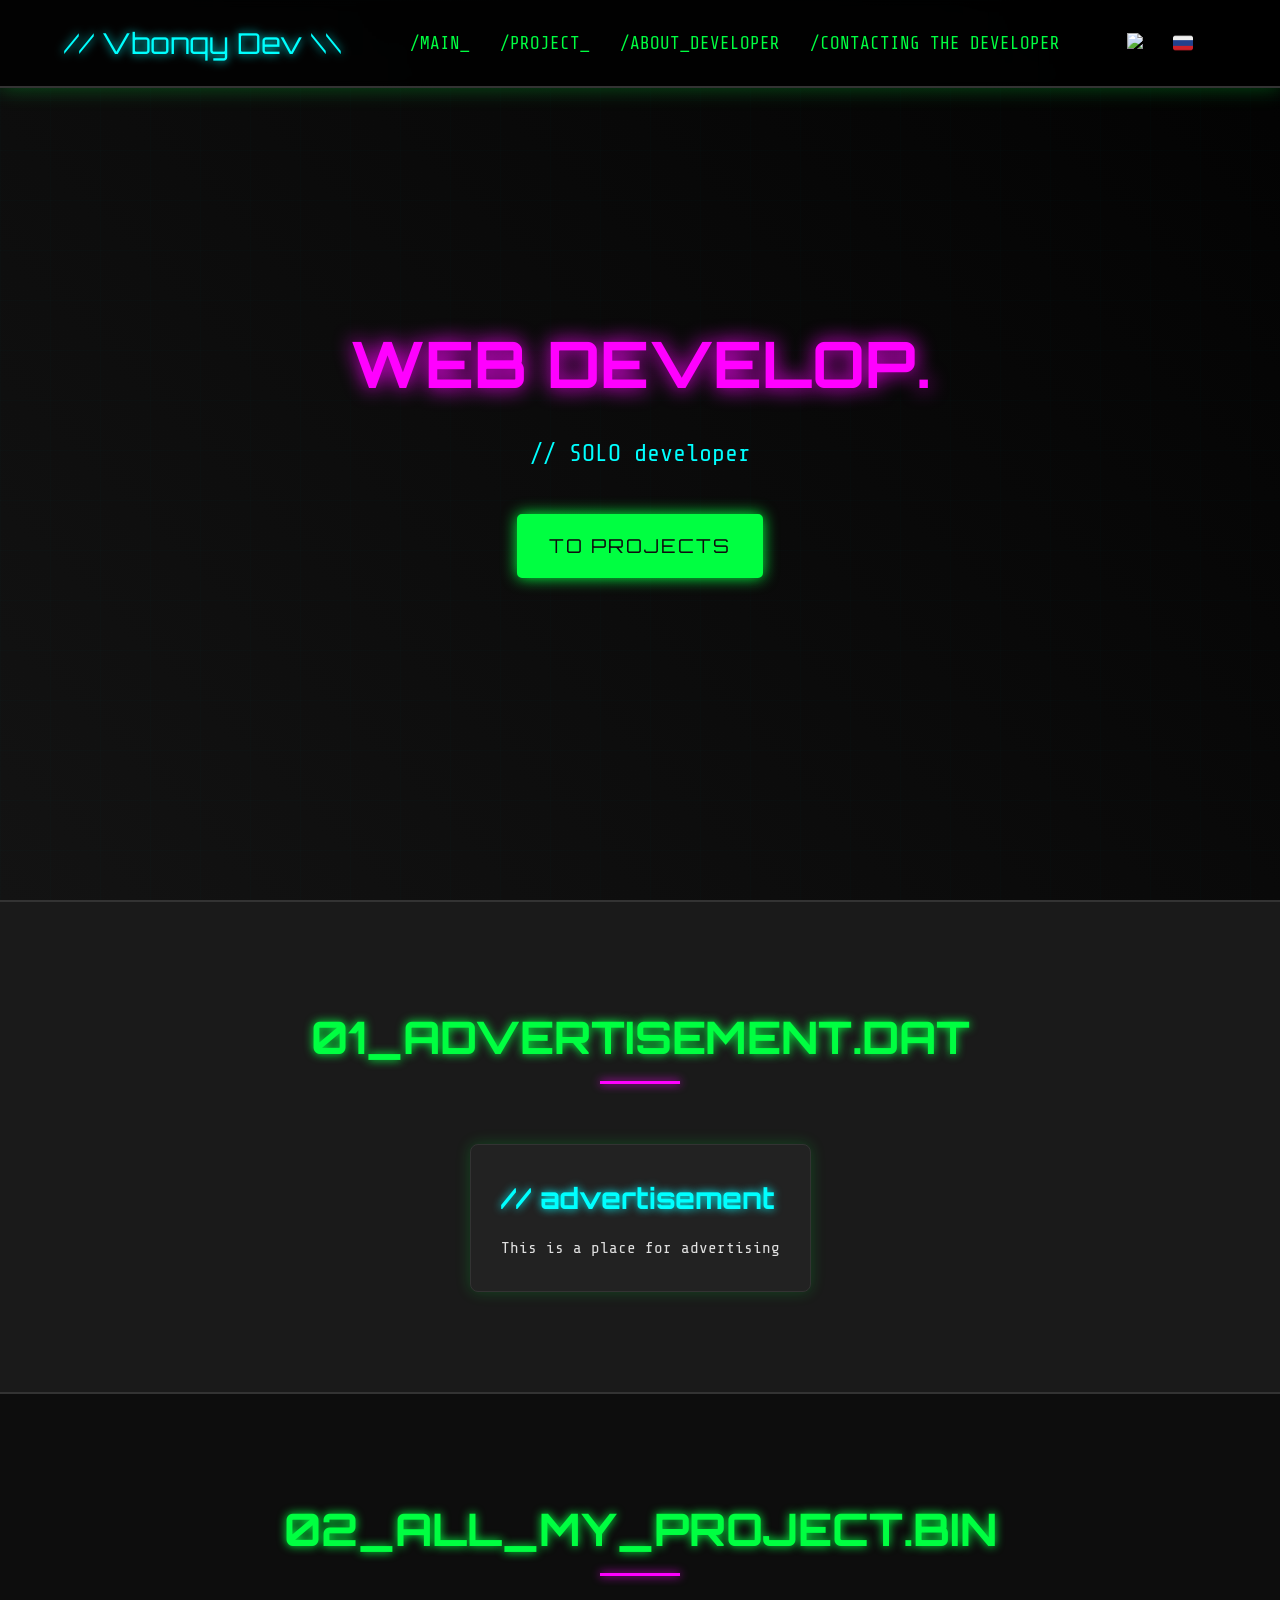
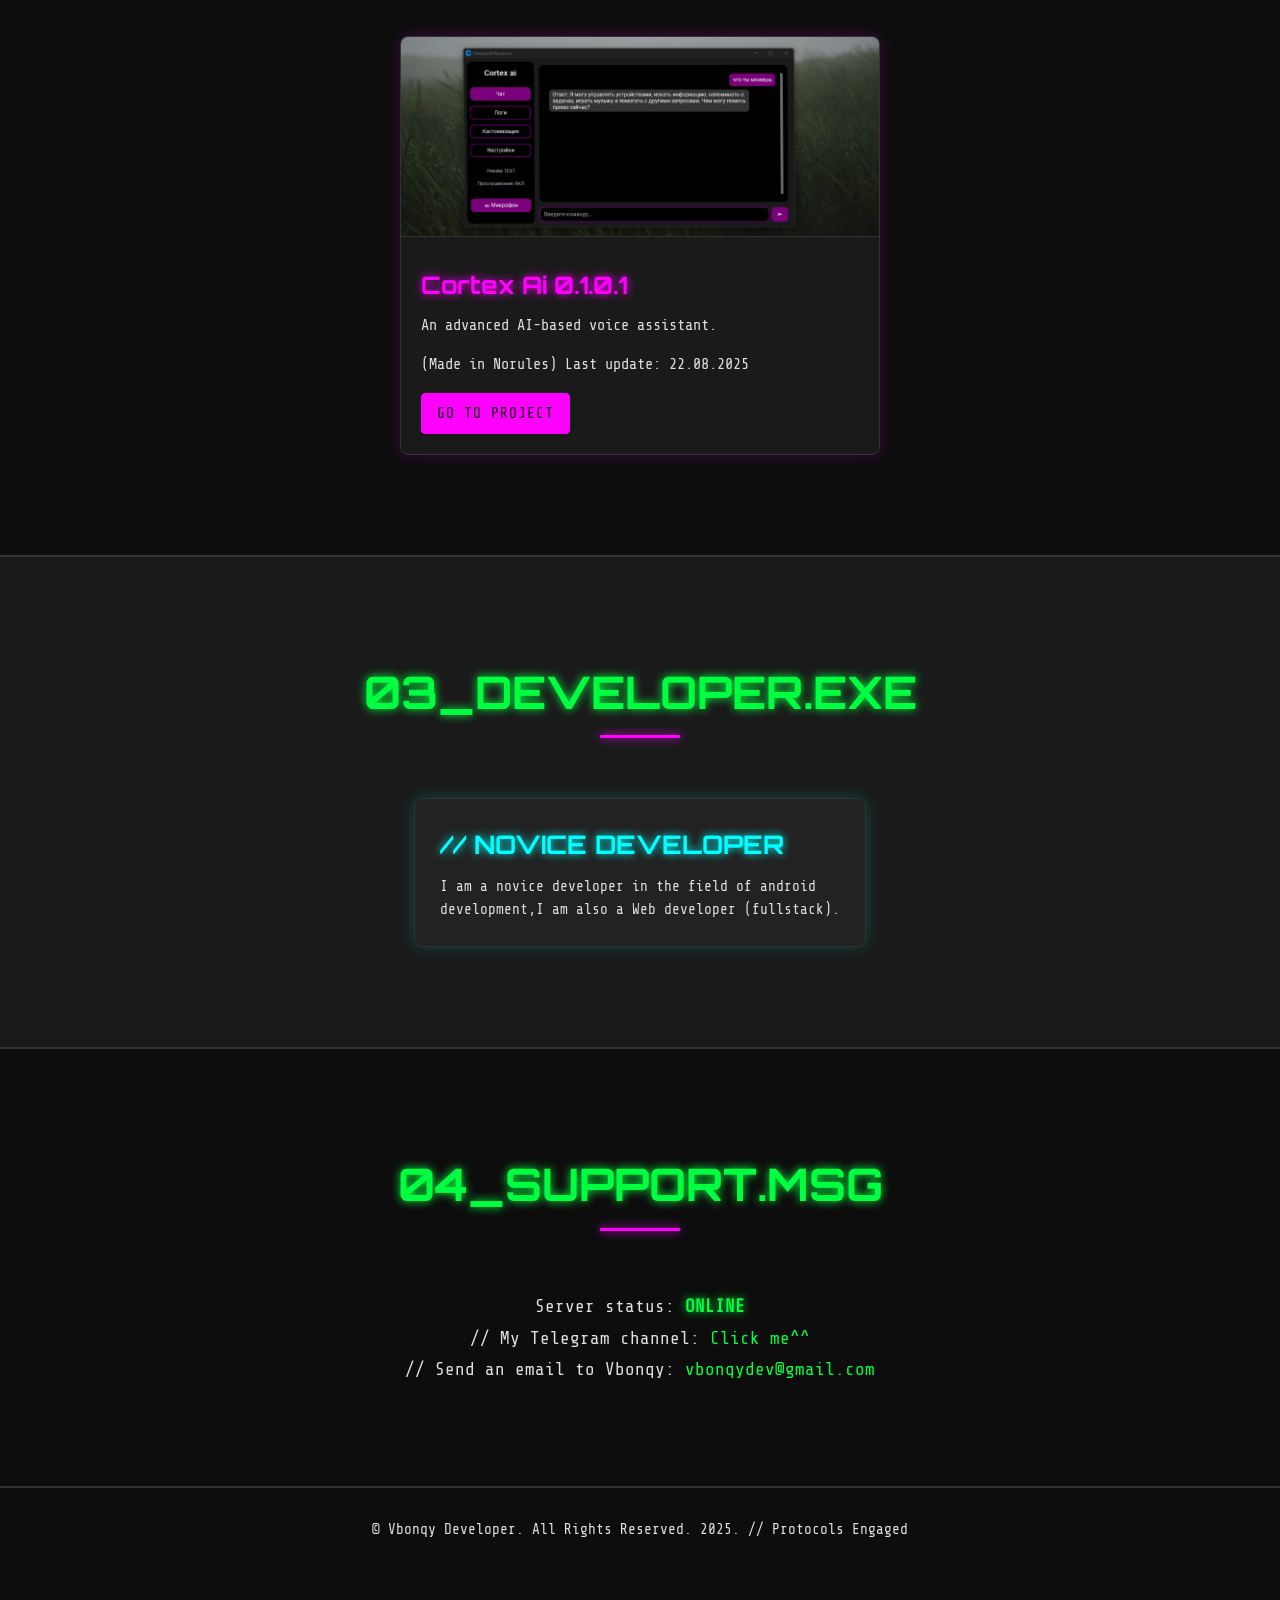
==== indexEN.html @ 8540ed8f "Update indexEN.html" ====
<!DOCTYPE html>
<html lang="en">
<head>
    <meta charset="UTF-8">
    <meta name="viewport" content="width=device-width, initial-scale=1.0">
    <link rel="icon" href="media/logo.png">
    <title>Vbonqy Developer</title>
    <link href="https://fonts.googleapis.com/css2?family=Orbitron:wght@400;700&family=Share+Tech+Mono&display=swap" rel="stylesheet">
    <link href="main.css" rel="stylesheet">
</head>
<body>


    <header class="cyber-header">
        <div class="logo">// Vbonqy Dev \\</div>
        <nav class="main-nav">
            <ul>
                <li><a href="#intro">/MAIN_ </a></li>
                <li><a href="#data-vault">/PROJECT_ </a></li>
                <li><a href="#neural-matrix">/ABOUT_DEVELOPER</a></li>
                <li><a href="#contact">/CONTACTING THE DEVELOPER</a></li>
            </ul>
        </nav>
        <button class="menu-toggle" aria-label="Toggle Navigation">☰</button>
         <div class="header-buttons">
            <a href="indexEN.html" class="header-btn" title="En language">
            <img src="media/united-kingdom_555417.png" alt="En">
            </a>
            <a href="dophtml/indexRU.html" class="header-btn" title="Рус язык">
            <img src="media/russia.png" alt="Ru">
            </a>
        </div>
    </header>


    <main>
        <section id="intro" class="hero-section">
            <div class="hero-content">
                <h1 class="hero-title"><span class="typing-text" data-glitch=""></span></h1>
                <p class="hero-subtitle">// SOLO developer</p>
                <a href="#data-vault" class="cta-button">To projects</a>
            </div>
            <div class="background-grid"></div>
        </section>

        <section id="manifesto" class="manifesto-section content-block">
            <h2 class="section-title">01_ADVERTISEMENT<span class="flicker">.DAT</span></h2>
            <div class="manifesto-grid">
                <div class="manifesto-item">
                    <h3>// advertisement</h3>
                    <p>This is a place for advertising</p>
                </div>
            </div>
        </section>
    
        <section id="data-vault" class="data-vault-section content-block">
            <h2 class="section-title">02_ALL_MY_PROJECT<span class="flicker">.BIN</span></h2>
            <div class="project-grid">
                <div class="project-card">
                    <img src="media/cortex Ai 0.1.0.1.png" alt="Cortex assistant">
                    <h3>Cortex Ai 0.1.0.1</h3>
                    <p>An advanced AI-based voice assistant.</p>
                     <p>(Made in Norules) Last update: 22.08.2025</p>
                    <a href="https://t.me/+iICVvfENPXM2M2Fi" class="view-project-btn" target="_blank">GO TO PROJECT</a>
                </div>
            </div>
        </section>

        <section id="neural-matrix" class="neural-matrix-section content-block">
            <h2 class="section-title">03_DEVELOPER<span class="flicker">.EXE</span></h2>
            <div class="skills-grid">
                <div class="skill-item">
                    <h3>// NOVICE DEVELOPER</h3>
                    <p>I am a novice developer in the field of android
                    <br> development,I am also a Web developer (fullstack). </p>
                </div>
            </div>
        </section>

        <section id="contact" class="contact-section content-block">
            <h2 class="section-title">04_SUPPORT<span class="flicker">.MSG</span></h2>
            


            <div class="contact-info">
                <p>Server status: <span class="online-status">ONLINE</span></p>
                <p>// My Telegram channel: <a href="https://t.me/+iICVvfENPXM2M2Fi"> Click me^^</a></p>
                <p>// Send an email to Vbonqy: <a href="#" class="copy-link" data-copy-text="vbonqydev@gmail.com">vbonqydev@gmail.com</a></p>
            </div>
        </section>


       
    <div id="copyNotification" class="copy-notification">
        The text has been copied to the clipboard!
    </div>
    </main>
  
    <footer class="cyber-footer">
        <p>&copy; Vbonqy Developer. All Rights Reserved. 2025. // Protocols Engaged</p>
        <div class="social-links">
            <a href="#" aria-label="GitHub"><i class="fab fa-github"></i></a>
            <a href="#" aria-label="LinkedIn"><i class="fab fa-linkedin"></i></a>
            <a href="#" aria-label="Twitter"><i class="fab fa-twitter"></i></a>
        </div>
    </footer>

    <script src="https://kit.fontawesome.com/a076d05399.js" crossorigin="anonymous"></script>
    <script src="main.js"></script>
</body>

</html>
---- main.css ----
:root {
            --primary-bg: #0d0d0d;
            --secondary-bg: #1a1a1a;
            --accent-neon-green: #00FF41;
            --accent-neon-blue: #00FFFF;
            --accent-neon-magenta: #FF00FF;
            --text-color: #e0e0e0;
            --border-color: #333;
            --glitch-color-1: #00FFFF; 
            --glitch-color-2: #FF00FF; 
        }

       
        *, *::before, *::after {
            box-sizing: border-box;
            margin: 0;
            padding: 0;
        }

        html {
            scroll-behavior: smooth;
        }

        body {
            font-family: 'Share Tech Mono', monospace;
            background-color: var(--primary-bg);
            color: var(--text-color);
            line-height: 1.6;
            overflow-x: hidden; 
        }

        a {
            color: var(--accent-neon-green);
            text-decoration: none;
            transition: color 0.3s ease, text-shadow 0.3s ease;
        }

        a:hover {
            color: var(--accent-neon-blue);
            text-shadow: 0 0 8px var(--accent-neon-blue);
        }

        section {
            padding: 80px 5%;
            position: relative;
            min-height: 100vh;
            display: flex;
            flex-direction: column;
            justify-content: center;
            align-items: center;
            text-align: center;
        }

        .content-block {
            min-height: auto;
            padding: 100px 5%;
        }

        h1, h2, h3 {
            font-family: 'Orbitron', sans-serif;
            color: var(--accent-neon-green);
            text-shadow: 0 0 10px var(--accent-neon-green);
            margin-bottom: 20px;
        }

        h2.section-title {
            font-size: 2.8em;
            margin-bottom: 60px;
            position: relative;
            display: inline-block;
            padding-bottom: 10px;
        }

        h2.section-title::after {
            content: '';
            position: absolute;
            left: 50%;
            transform: translateX(-50%);
            bottom: 0;
            width: 80px;
            height: 3px;
            background: var(--accent-neon-magenta);
            box-shadow: 0 0 10px var(--accent-neon-magenta);
        }

    
        .cyber-header {
            position: fixed;
            top: 0;
            left: 0;
            width: 100%;
            background: rgba(0, 0, 0, 0.8);
            backdrop-filter: blur(5px);
            z-index: 1000;
            display: flex;
            justify-content: space-between;
            align-items: center;
            padding: 20px 5%;
            border-bottom: 2px solid var(--border-color);
            box-shadow: 0 0 20px rgba(0, 255, 65, 0.3);
        }

        .cyber-header .logo {
            font-family: 'Orbitron', sans-serif;
            font-size: 1.8em;
            color: var(--accent-neon-blue);
            text-shadow: 0 0 10px var(--accent-neon-blue);
        }

        .main-nav ul {
            list-style: none;
            display: flex;
        }

        .main-nav ul li {
            margin-left: 30px;
        }

        .main-nav ul li a {
            font-size: 1.1em;
            padding: 5px 0;
            position: relative;
        }

        .main-nav ul li a::after {
            content: '';
            position: absolute;
            left: 0;
            bottom: 0;
            width: 0;
            height: 2px;
            background: var(--accent-neon-green);
            transition: width 0.3s ease-in-out;
        }

        .main-nav ul li a:hover::after {
            width: 100%;
        }

        .menu-toggle {
            display: none;
            background: transparent;
            border: none;
            color: var(--accent-neon-green);
            font-size: 2em;
            cursor: pointer;
        }

       
        .hero-section {
            background: linear-gradient(45deg, #111 0%, #000 100%);
            overflow: hidden;
            position: relative; 
        }

      
        .hero-section::before,
        .hero-section::after {
            content: '';
            position: absolute;
            top: -10px;
            left: -10px;
            right: -10px;
            bottom: -10px;
            background-image: linear-gradient(45deg, #111 0%, #000 100%);
            z-index: 0;
            filter: blur(5px) saturate(200%);
            opacity: 0.05;
            mix-blend-mode: screen;
        }

        .hero-section::before {
            animation: glitch-bg-1 3s infinite linear alternate-reverse;
            background-color: var(--glitch-color-1);
            transform: translate(2px, 2px);
        }

        .hero-section::after {
            animation: glitch-bg-2 3s infinite linear alternate-reverse;
            background-color: var(--glitch-color-2);
            transform: translate(-2px, -2px);
        }

        @keyframes glitch-bg-1 {
            0% { transform: translate(2px, 2px) scale(1.02); opacity: 0.05; }
            10% { transform: translate(-3px, -3px) scale(0.98); opacity: 0.08; }
            20% { transform: translate(1px, 1px) scale(1.03); opacity: 0.04; }
            30% { transform: translate(-4px, 4px) scale(0.99); opacity: 0.06; }
            40% { transform: translate(3px, -2px) scale(1.01); opacity: 0.07; }
            50% { transform: translate(-2px, -1px) scale(1.04); opacity: 0.03; }
            60% { transform: translate(1px, 3px) scale(0.97); opacity: 0.09; }
            70% { transform: translate(-1px, -4px) scale(1.02); opacity: 0.05; }
            80% { transform: translate(4px, 1px) scale(0.96); opacity: 0.08; }
            90% { transform: translate(-3px, 2px) scale(1.00); opacity: 0.04; }
            100% { transform: translate(2px, 2px) scale(1.02); opacity: 0.06; }
        }

        @keyframes glitch-bg-2 {
            0% { transform: translate(-2px, -2px) scale(0.98); opacity: 0.06; }
            10% { transform: translate(3px, 3px) scale(1.02); opacity: 0.04; }
            20% { transform: translate(-1px, -1px) scale(0.97); opacity: 0.07; }
            30% { transform: translate(4px, -4px) scale(1.01); opacity: 0.05; }
            40% { transform: translate(-3px, 2px) scale(0.99); opacity: 0.08; }
            50% { transform: translate(2px, 1px) scale(0.96); opacity: 0.04; }
            60% { transform: translate(-1px, -3px) scale(1.03); opacity: 0.09; }
            70% { transform: translate(1px, 4px) scale(0.98); opacity: 0.06; }
            80% { transform: translate(-4px, -1px) scale(1.04); opacity: 0.07; }
            90% { transform: translate(3px, -2px) scale(0.99); opacity: 0.05; }
            100% { transform: translate(-2px, -2px) scale(0.98); opacity: 0.07; }
        }


        .hero-content {
            z-index: 2;
            max-width: 900px;
            margin: auto;
        }

        .hero-title {
            font-size: 4em;
            color: var(--accent-neon-magenta);
            margin-bottom: 20px;
            text-shadow: 0 0 20px var(--accent-neon-magenta);
        }

        .typing-text {
            position: relative;
            display: inline-block;
        }

        
        .typing-text::before,
        .typing-text::after {
            content: attr(data-glitch);
            position: absolute;
            top: 0;
            left: 0;
            width: 100%;
            height: 100%;
            overflow: hidden;
            clip: rect(0, 900px, 0, 0);
            mix-blend-mode: screen;
            filter: drop-shadow(0 0 1px var(--glitch-color-1));
            color: var(--accent-neon-magenta);
        }

        .typing-text::before {
            left: 2px;
            text-shadow: -1px 0 var(--glitch-color-1);
            animation: glitch-anim-1 2s infinite linear alternate-reverse;
        }

        .typing-text::after {
            left: -2px;
            text-shadow: -1px 0 var(--glitch-color-2);
            animation: glitch-anim-2 2s infinite linear alternate-reverse;
        }

        @keyframes glitch-anim-1 {
            0% { clip: rect(20px, 9999px, 80px, 0); transform: translate(0,0); }
            10% { clip: rect(100px, 9999px, 150px, 0); transform: translate(-5px,0); }
            20% { clip: rect(200px, 9999px, 250px, 0); transform: translate(5px,0); }
            30% { clip: rect(50px, 9999px, 100px, 0); transform: translate(-3px,0); }
            40% { clip: rect(150px, 9999px, 200px, 0); transform: translate(3px,0); }
            50% { clip: rect(250px, 9999px, 300px, 0); transform: translate(-1px,0); }
            60% { clip: rect(0, 9999px, 50px, 0); transform: translate(1px,0); }
            70% { clip: rect(300px, 9999px, 350px, 0); transform: translate(-4px,0); }
            80% { clip: rect(120px, 9999px, 180px, 0); transform: translate(4px,0); }
            90% { clip: rect(220px, 9999px, 270px, 0); transform: translate(-2px,0); }
            100% { clip: rect(70px, 9999px, 130px, 0); transform: translate(0,0); }
        }

        @keyframes glitch-anim-2 {
            0% { clip: rect(30px, 9999px, 90px, 0); transform: translate(0,0); }
            10% { clip: rect(110px, 9999px, 160px, 0); transform: translate(5px,0); }
            20% { clip: rect(210px, 9999px, 260px, 0); transform: translate(-5px,0); }
            30% { clip: rect(60px, 9999px, 110px, 0); transform: translate(3px,0); }
            40% { clip: rect(160px, 9999px, 210px, 0); transform: translate(-3px,0); }
            50% { clip: rect(260px, 9999px, 310px, 0); transform: translate(1px,0); }
            60% { clip: rect(10px, 9999px, 60px, 0); transform: translate(-1px,0); }
            70% { clip: rect(310px, 9999px, 360px, 0); transform: translate(4px,0); }
            80% { clip: rect(130px, 9999px, 190px, 0); transform: translate(-4px,0); }
            90% { clip: rect(230px, 9999px, 280px, 0); transform: translate(2px,0); }
            100% { clip: rect(80px, 9999px, 140px, 0); transform: translate(0,0); }
        }

        .hero-subtitle {
            font-size: 1.5em;
            color: var(--accent-neon-blue);
            margin-bottom: 40px;
            animation: pulse-shadow 2s infinite alternate;
        }

        @keyframes pulse-shadow {
            from { text-shadow: 0 0 5px var(--accent-neon-blue); }
            to { text-shadow: 0 0 25px var(--accent-neon-blue); }
        }

        .cta-button {
            display: inline-block;
            padding: 15px 30px;
            background-color: var(--accent-neon-green);
            color: var(--primary-bg);
            border: 2px solid var(--accent-neon-green);
            border-radius: 5px;
            font-family: 'Orbitron', sans-serif;
            font-size: 1.2em;
            text-transform: uppercase;
            letter-spacing: 2px;
            transition: all 0.3s ease;
            box-shadow: 0 0 15px var(--accent-neon-green);
            position: relative;
            overflow: hidden;
        }

        .cta-button:hover {
            background-color: transparent;
            color: var(--accent-neon-green);
            box-shadow: 0 0 30px var(--accent-neon-green);
            transform: translateY(-3px);
        }

        .cta-button::before {
            content: '';
            position: absolute;
            top: 0;
            left: -100%;
            width: 100%;
            height: 100%;
            background: linear-gradient(90deg, transparent, rgba(0,255,242,0.349), transparent);
            transition: 0.5s;
        }

        .cta-button:hover::before {
            left: 100%;
        }

        .background-grid {
            position: absolute;
            top: 0;
            left: 0;
            width: 100%;
            height: 100%;
            background-image:
                linear-gradient(to right, rgba(0,255,255,0.116) 1px, transparent 1px),
                linear-gradient(to bottom, rgba(0,255,255,0.116) 1px, transparent 1px);
            background-size: 50px 50px;
            animation: pan-grid 60s linear infinite;
            opacity: 0.1;
            z-index: 1;
        }

        @keyframes pan-grid {
            from { background-position: 0 0; }
            to { background-position: -5000px -5000px; }
        }

        .flicker {
            animation: flicker 1.5s infinite alternate;
        }

        @keyframes flicker {
            0%, 18%, 22%, 25%, 53%, 57%, 100% { text-shadow: 0 0 4px var(--accent-neon-green), 0 0 10px var(--accent-neon-green); opacity: 1; }
            20%, 24%, 55% { text-shadow: none; opacity: 0.5; }
        }

       
        .manifesto-section {
            background-color: var(--secondary-bg);
            border-bottom: 2px solid var(--border-color);
            border-top: 2px solid var(--border-color);
            padding: 100px 5%;
        }

        .manifesto-grid {
            display: grid;
            grid-template-columns: repeat(auto-fit, minmax(300px, 1fr));
            gap: 40px;
            max-width: 1200px;
            margin: auto;
        }

        .manifesto-item {
            background-color: #222;
            padding: 30px;
            border-radius: 8px;
            border: 1px solid var(--border-color);
            box-shadow: 0 0 15px rgba(0, 255, 65, 0.2);
            transition: transform 0.3s ease, box-shadow 0.3s ease;
            text-align: left;
        }

        .manifesto-item:hover {
            transform: translateY(-10px);
            box-shadow: 0 0 30px rgba(0, 255, 65, 0.4);
        }

        .manifesto-item h3 {
            color: var(--accent-neon-blue);
            font-size: 1.8em;
            margin-bottom: 15px;
            text-shadow: 0 0 8px var(--accent-neon-blue);
        }

        .manifesto-item p {
            color: var(--text-color);
            font-size: 1em;
        }

        .data-vault-section {
            background-color: var(--primary-bg);
            padding-bottom: 100px;
        }

        .project-grid {
            display: grid;
            grid-template-columns: repeat(auto-fit, minmax(300px, 1fr));
            gap: 40px;
            max-width: 1200px;
            margin: auto;
        }

        .project-card {
            background-color: #1a1a1a;
            border: 1px solid var(--border-color);
            border-radius: 8px;
            overflow: hidden;
            box-shadow: 0 0 15px rgba(255, 0, 255, 0.2);
            transition: transform 0.3s ease, box-shadow 0.3s ease;
            text-align: left;
        }

        .project-card:hover {
            transform: translateY(-10px);
            box-shadow: 0 0 30px rgba(255, 0, 255, 0.4);
        }

        .project-card img {
            width: 100%;
            height: 200px;
            object-fit: cover;
            border-bottom: 1px solid var(--border-color);
        }

        .project-card h3 {
            font-size: 1.5em;
            color: var(--accent-neon-magenta);
            margin: 20px 20px 10px;
            text-shadow: 0 0 8px var(--accent-neon-magenta);
        }

        .project-card p {
            font-size: 0.95em;
            color: var(--text-color);
            padding: 0 20px 15px;
        }

        .project-card .view-project-btn {
            display: inline-block;
            margin: 0 20px 20px;
            padding: 8px 15px;
            background-color: var(--accent-neon-magenta);
            color: var(--primary-bg);
            border: 1px solid var(--accent-neon-magenta);
            border-radius: 4px;
            font-size: 0.9em;
            text-transform: uppercase;
            letter-spacing: 1px;
            transition: all 0.3s ease;
        }

        .project-card .view-project-btn:hover {
            background-color: transparent;
            color: var(--accent-neon-magenta);
            box-shadow: 0 0 15px var(--accent-neon-magenta);
        }

        
        .neural-matrix-section {
            background-color: var(--secondary-bg);
            border-bottom: 2px solid var(--border-color);
            border-top: 2px solid var(--border-color);
            padding: 100px 5%;
        }

        .skills-grid {
            display: grid;
            grid-template-columns: repeat(auto-fit, minmax(280px, 1fr));
            gap: 30px;
            max-width: 1200px;
            margin: auto;
        }

        .skill-item {
            background-color: #222;
            padding: 25px;
            border-radius: 8px;
            border: 1px solid var(--border-color);
            box-shadow: 0 0 15px rgba(0, 255, 255, 0.2);
            transition: transform 0.3s ease, box-shadow 0.3s ease;
            text-align: left;
        }

        .skill-item:hover {
            transform: translateY(-8px);
            box-shadow: 0 0 30px rgba(0, 255, 255, 0.4);
        }

        .skill-item h3 {
            color: var(--accent-neon-blue);
            font-size: 1.6em;
            margin-bottom: 10px;
            text-shadow: 0 0 8px var(--accent-neon-blue);
        }

        .skill-item p {
            color: var(--text-color);
            font-size: 0.9em;
        }

        
        .contact-section {
            background-color: var(--primary-bg);
            padding-bottom: 100px;
        }

        .contact-form {
            background-color: #1a1a1a;
            padding: 40px;
            border-radius: 8px;
            border: 1px solid var(--border-color);
            box-shadow: 0 0 20px rgba(0, 255, 65, 0.3);
            max-width: 600px;
            width: 100%;
            margin-bottom: 40px;
            text-align: left;
            display: flex;
            flex-direction: column;
        }

        .contact-form label {
            font-size: 1.1em;
            color: var(--accent-neon-green);
            margin-bottom: 8px;
            display: block;
            text-shadow: 0 0 5px var(--accent-neon-green);
        }

        .contact-form input[type="text"],
        .contact-form input[type="email"],
        .contact-form textarea {
            width: 100%;
            padding: 12px;
            margin-bottom: 20px;
            background-color: #0d0d0d;
            border: 1px solid var(--accent-neon-green);
            border-radius: 4px;
            color: var(--text-color);
            font-family: 'Share Tech Mono', monospace;
            font-size: 1em;
            transition: border-color 0.3s ease, box-shadow 0.3s ease;
            outline: none;
        }

        .contact-form input[type="text"]:focus,
        .contact-form input[type="email"]:focus,
        .contact-form textarea:focus {
            border-color: var(--accent-neon-blue);
            box-shadow: 0 0 10px var(--accent-neon-blue);
        }

        .contact-form textarea {
            resize: vertical;
            min-height: 120px;
        }

        .contact-form .submit-btn {
            background-color: var(--accent-neon-green);
            color: var(--primary-bg);
            padding: 15px 25px;
            border: none;
            border-radius: 5px;
            font-family: 'Orbitron', sans-serif;
            font-size: 1.1em;
            cursor: pointer;
            text-transform: uppercase;
            letter-spacing: 1px;
            transition: all 0.3s ease;
            box-shadow: 0 0 15px var(--accent-neon-green);
        }

        .contact-form .submit-btn:hover {
            background-color: transparent;
            color: var(--accent-neon-green);
            border: 2px solid var(--accent-neon-green);
            box-shadow: 0 0 25px var(--accent-neon-green);
            transform: translateY(-2px);
        }

        .contact-info {
            font-size: 1.1em;
            color: var(--text-color);
            line-height: 1.8;
            text-align: center;
        }

        .contact-info .online-status {
            color: var(--accent-neon-green);
            font-weight: bold;
            text-shadow: 0 0 8px var(--accent-neon-green);
        }

       
        .cyber-footer {
            background-color: #0d0d0d;
            color: var(--text-color);
            text-align: center;
            padding: 30px 5%;
            font-size: 0.9em;
            border-top: 2px solid var(--border-color);
            box-shadow: 0 0 20px rgba(0, 255, 255, 0.3);
        }

        .cyber-footer p {
            margin-bottom: 15px;
        }

        .social-links a {
            color: var(--text-color);
            font-size: 1.5em;
            margin: 0 15px;
            transition: color 0.3s ease, transform 0.3s ease;
        }

        .social-links a:hover {
            color: var(--accent-neon-blue);
            transform: translateY(-5px);
            text-shadow: 0 0 10px var(--accent-neon-blue);
        }

      
        @media (max-width: 992px) {
            .hero-title {
                font-size: 3em;
            }
            h2.section-title {
                font-size: 2.2em;
            }
            .manifesto-grid, .project-grid, .skills-grid {
                grid-template-columns: repeat(auto-fit, minmax(280px, 1fr));
            }
            .cyber-header .logo {
                font-size: 1.5em;
            }
            .main-nav {
                display: none; 
                flex-direction: column;
                position: absolute;
                top: 100%;
                left: 0;
                width: 100%;
                background: rgba(0, 0, 0, 0.95);
                border-top: 1px solid var(--border-color);
                box-shadow: 0 10px 20px rgba(0, 0, 0, 0.5);
                padding-bottom: 20px;
            }
            .main-nav.active {
                display: flex;
            }
            .main-nav ul {
                flex-direction: column;
                align-items: center;
                width: 100%;
            }
            .main-nav ul li {
                margin: 15px 0;
                width: 100%;
                text-align: center;
            }
            .main-nav ul li a {
                display: block;
                padding: 10px 0;
            }
            .menu-toggle {
                display: block;
            }
        }

        @media (max-width: 768px) {
            .hero-title {
                font-size: 2.5em;
            }
            .hero-subtitle {
                font-size: 1.2em;
            }
            .cta-button {
                padding: 12px 25px;
                font-size: 1em;
            }
            section {
                padding: 60px 5%;
            }
            .content-block {
                padding: 80px 5%;
            }
            h2.section-title {
                font-size: 1.8em;
                margin-bottom: 40px;
            }
            .manifesto-item, .project-card, .skill-item {
                padding: 20px;
            }
            .project-card h3 {
                font-size: 1.3em;
            }
            .skill-item h3 {
                font-size: 1.4em;
            }
            .contact-form {
                padding: 30px;
            }
        }

        @media (max-width: 480px) {
            .hero-title {
                font-size: 1.8em;
            }
            .hero-subtitle {
                font-size: 1em;
            }
            .cta-button {
                padding: 10px 20px;
                font-size: 0.9em;
            }
            h2.section-title {
                font-size: 1.5em;
            }
            .manifesto-item h3 {
                font-size: 1.5em;
            }
            .project-card h3 {
                font-size: 1.1em;
            }
            .skill-item h3 {
                font-size: 1.2em;
            }
            .cyber-header .logo {
                font-size: 1.2em;
            }
            .main-nav ul li a {
                font-size: 0.9em;
            }
        }



       
        .copy-link:hover {
            color: rgb(100, 0, 194);
        }
        .copy-notification {
            position: fixed;
            top: 150px;
            right: 20px;
            background: #4CAF50;
            color: white;
            padding: 10px 15px;
            border-radius: 5px;
            display: none;
        }


        .header-buttons {
  display: flex;
  gap: 10px;
  margin-left: 5px; 
  padding: 0 15px;
}

.header-btn {
  display: flex;
  align-items: center;
  justify-content: center;
  width: 36px;
  height: 36px;
  border-radius: 6px;
  background-color: #000000;
  transition: all 0.2s ease;
  box-shadow: 0 2px 4px rgba(0,0,0,0.1);
  border-color: white;
}

.header-btn:hover {
  background-color: #0fbdc9;
  transform: translateY(-2px);
  box-shadow: 0 4px 8px rgba(0,0,0,0.15);
}

.header-btn img {
  width: 20px;
  height: 20px;

}
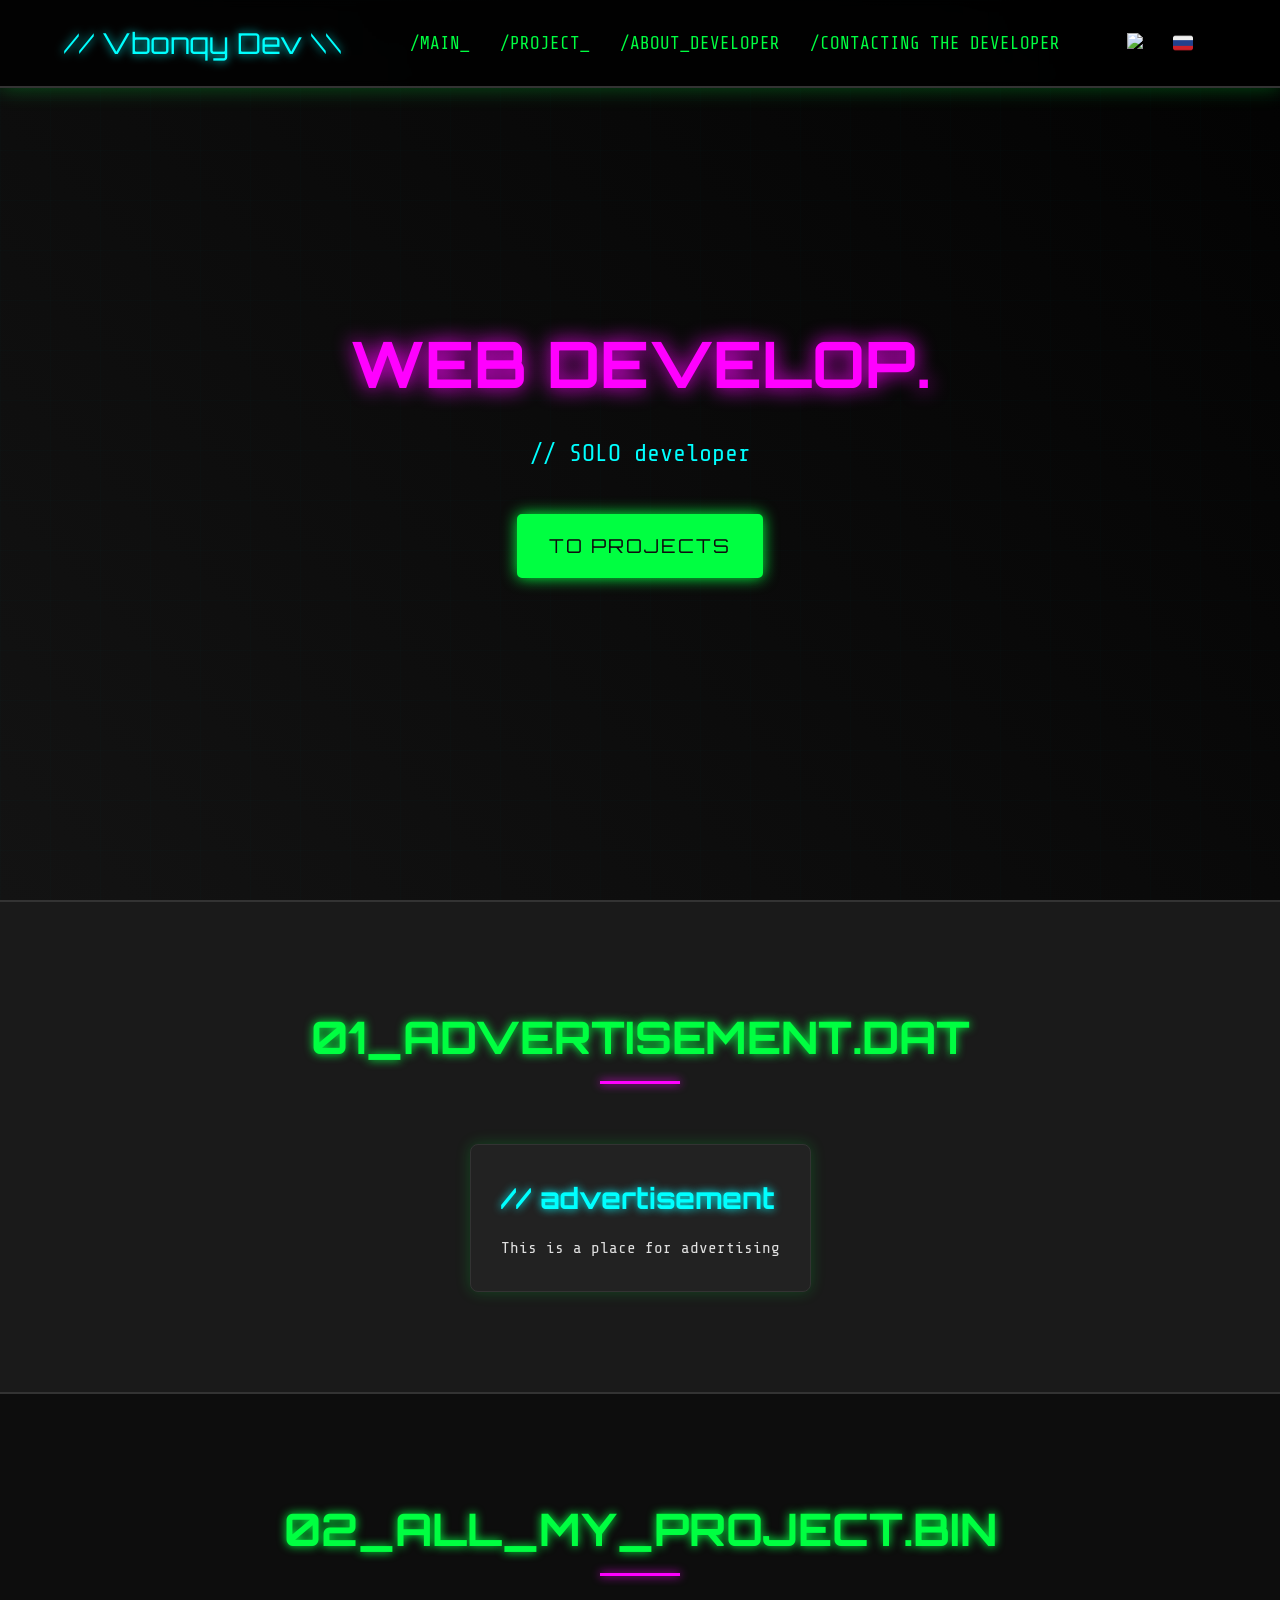
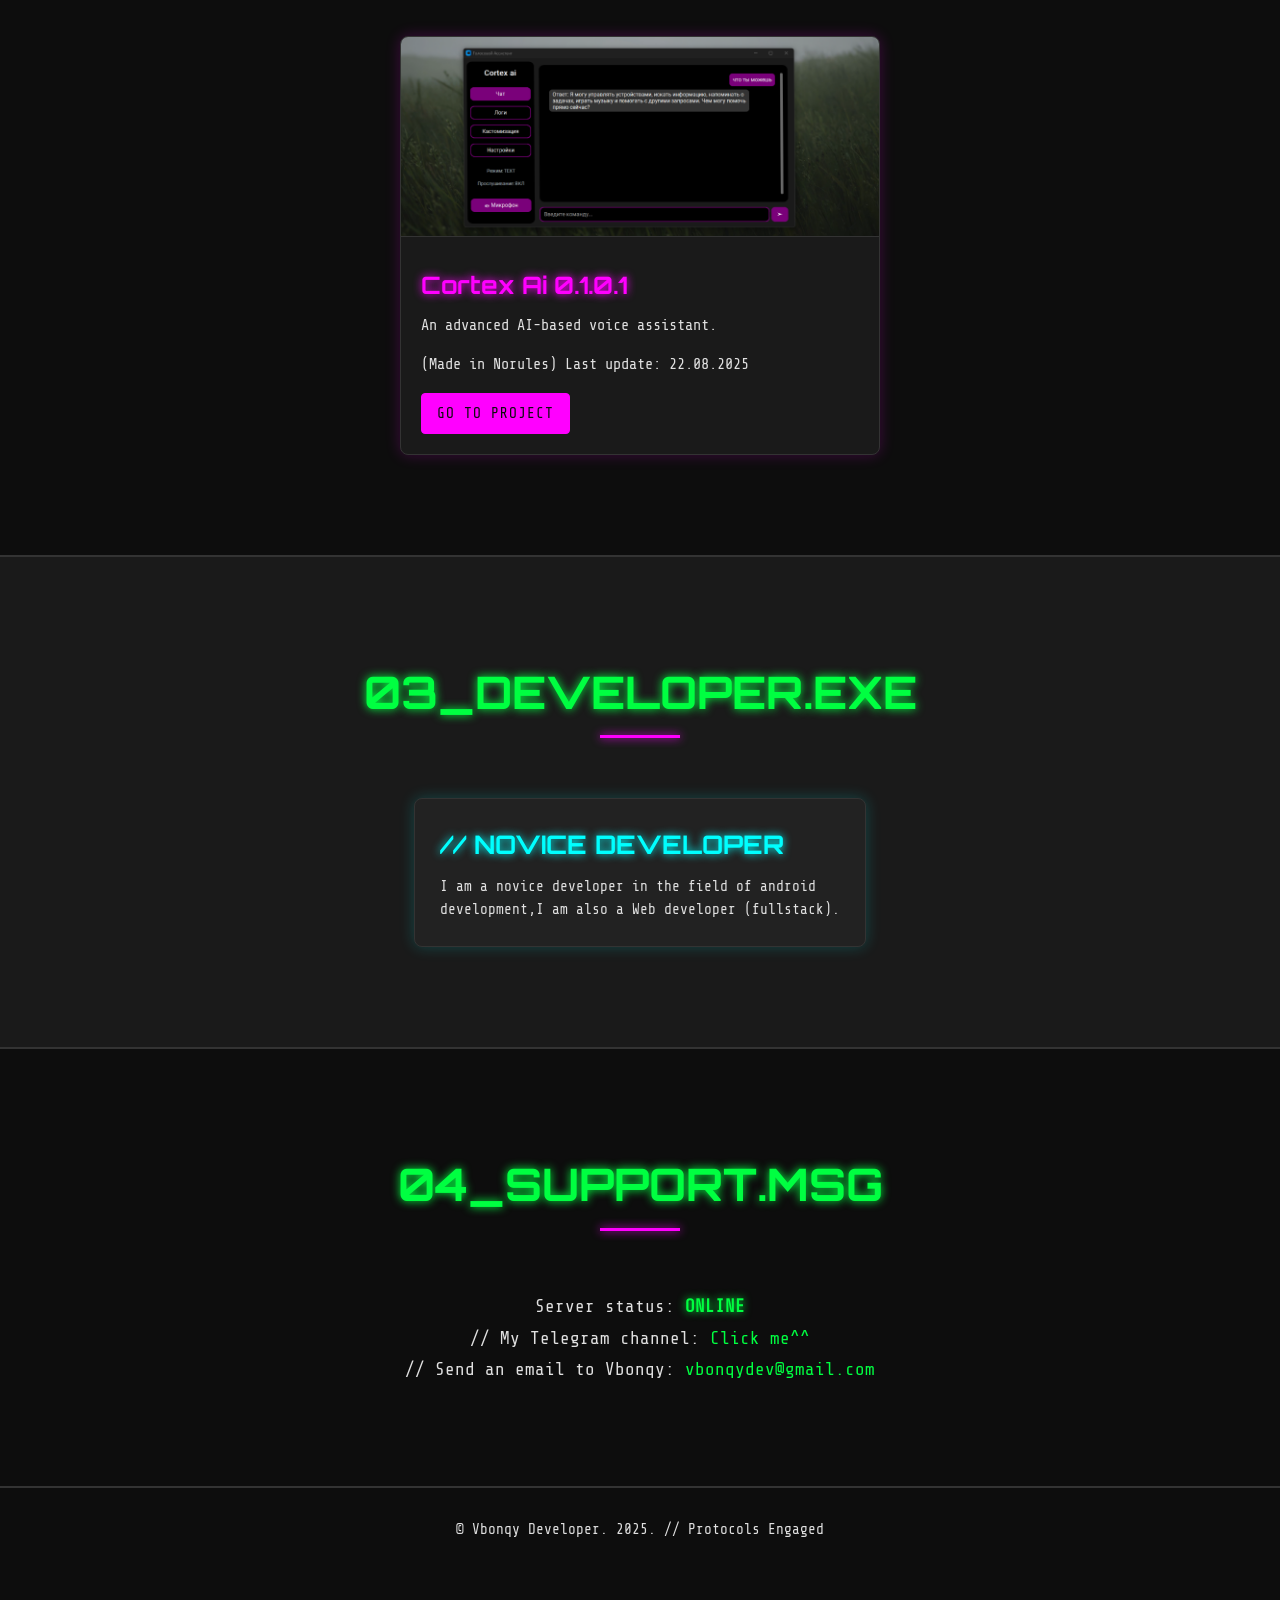
==== commit d6e02c3a: "Update indexEN.html" ====
--- a/indexEN.html
+++ b/indexEN.html
@@ -84,7 +84,7 @@
 
             <div class="contact-info">
                 <p>Server status: <span class="online-status">ONLINE</span></p>
-                <p>// My Telegram channel: <a href="https://t.me/+iICVvfENPXM2M2Fi"> Click me^^</a></p>
+                <p>// My Telegram channel: <a target="_blank" href="https://t.me/+iICVvfENPXM2M2Fi"> Click me^^</a></p>
                 <p>// Send an email to Vbonqy: <a href="#" class="copy-link" data-copy-text="vbonqydev@gmail.com">vbonqydev@gmail.com</a></p>
             </div>
         </section>
@@ -97,7 +97,7 @@
     </main>
   
     <footer class="cyber-footer">
-        <p>&copy; Vbonqy Developer. All Rights Reserved. 2025. // Protocols Engaged</p>
+        <p>&copy; Vbonqy Developer. 2025. // Protocols Engaged</p>
         <div class="social-links">
             <a href="#" aria-label="GitHub"><i class="fab fa-github"></i></a>
             <a href="#" aria-label="LinkedIn"><i class="fab fa-linkedin"></i></a>
@@ -114,3 +114,5 @@
 
 
 
+
+
